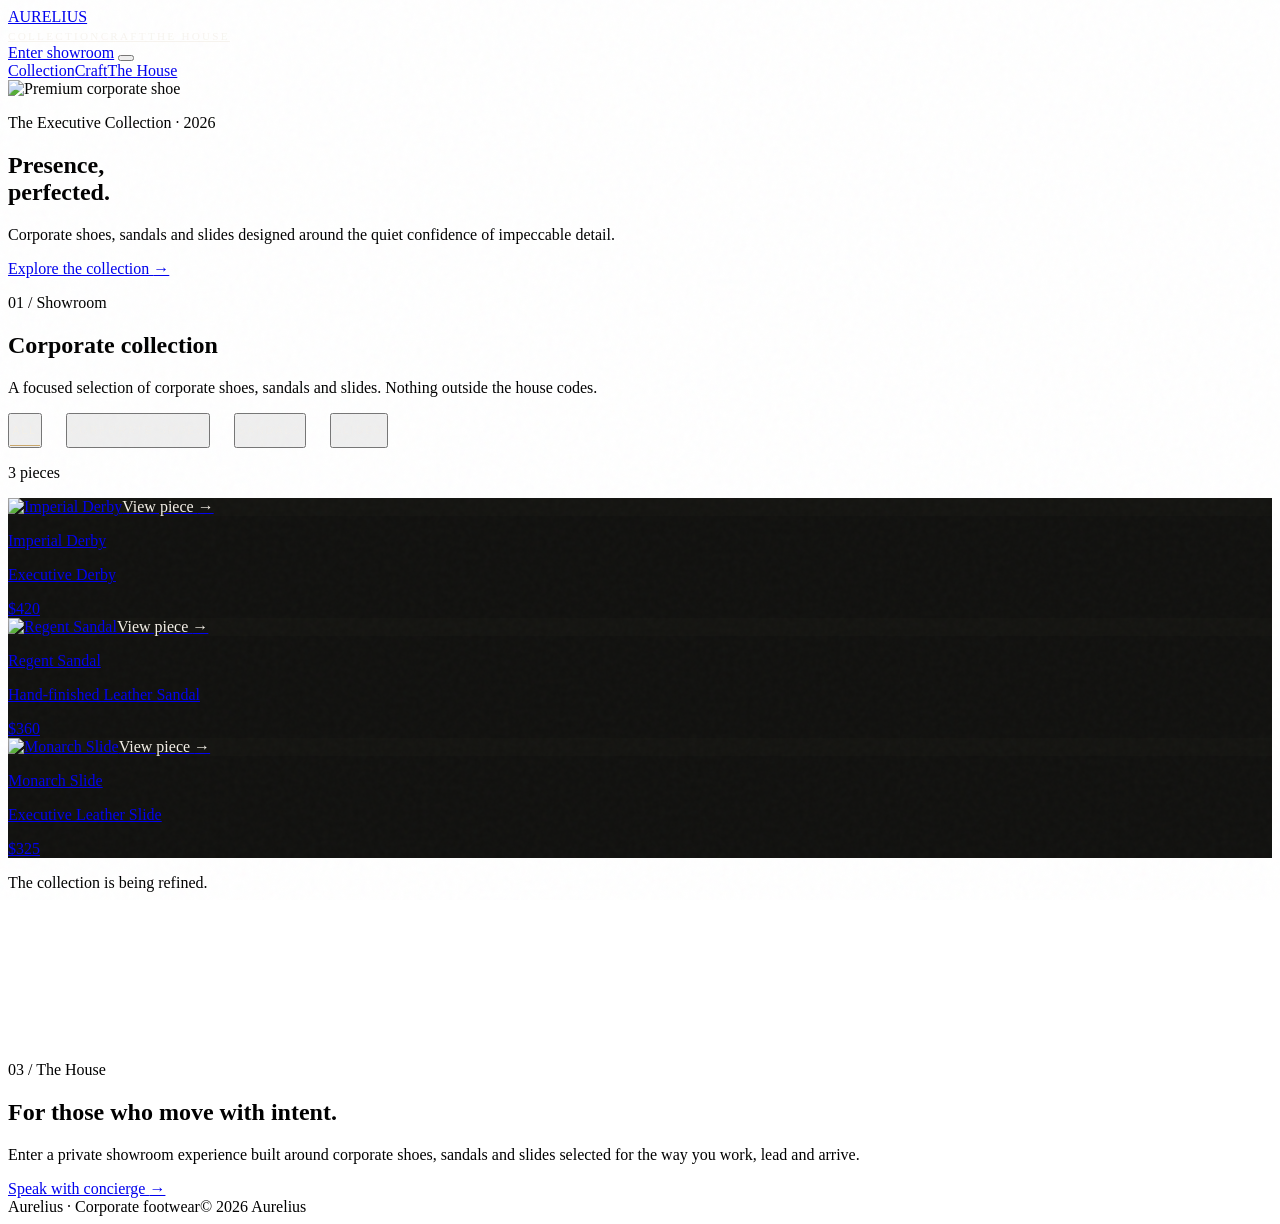
==== index.html @ 3df6e8d7 "copy: position showroom around corporate shoes sandals and slides" ====
<!doctype html>
<html lang="en">
<head>
<meta charset="UTF-8"><meta name="viewport" content="width=device-width, initial-scale=1.0">
<meta name="description" content="Aurelius — premium corporate shoes, sandals and slides for those who move with intent.">
<title>Aurelius — Corporate Shoes, Sandals & Slides</title>
<script src="https://cdn.tailwindcss.com"></script>
<script>tailwind.config={theme:{extend:{colors:{ink:'#0a0a09',bone:'#f4f0e8',champagne:'#c9a66b',stoneink:'#8e8a82'},fontFamily:{sans:['Inter','sans-serif'],display:['Cormorant Garamond','serif']}}}}</script>
<link rel="preconnect" href="https://fonts.googleapis.com"><link rel="preconnect" href="https://fonts.gstatic.com" crossorigin>
<link href="https://fonts.googleapis.com/css2?family=Cormorant+Garamond:wght@500;600;700&family=Inter:wght@400;500;600&display=swap" rel="stylesheet">
<link rel="stylesheet" href="./assets/css/styles.css">
</head>
<body class="bg-ink text-bone antialiased">
<header class="site-header fixed inset-x-0 top-0 z-50"><nav class="mx-auto flex max-w-7xl items-center justify-between px-6 py-6 lg:px-10" aria-label="Main navigation">
<a href="./index.html" class="font-display text-2xl tracking-[0.28em]" aria-label="Aurelius home">AURELIUS</a>
<div class="hidden items-center gap-9 md:flex"><a class="nav-link" href="#collection">Collection</a><a class="nav-link" href="#craft">Craft</a><a class="nav-link" href="#house">The House</a></div>
<a href="#collection" class="hidden rounded-full border border-bone/30 px-5 py-2 text-xs uppercase tracking-[0.2em] transition hover:border-champagne hover:text-champagne md:inline-flex">Enter showroom</a>
<button id="menuButton" class="md:hidden" aria-expanded="false" aria-controls="mobileMenu" aria-label="Open menu"><span class="block h-px w-7 bg-bone"></span><span class="mt-2 block h-px w-7 bg-bone"></span></button>
</nav><div id="mobileMenu" class="hidden border-t border-bone/10 bg-ink px-6 py-8 md:hidden"><a href="#collection" class="block py-3 text-sm uppercase tracking-[0.2em]">Collection</a><a href="#craft" class="block py-3 text-sm uppercase tracking-[0.2em]">Craft</a><a href="#house" class="block py-3 text-sm uppercase tracking-[0.2em]">The House</a></div></header>
<main>
<section class="hero relative flex min-h-screen items-end overflow-hidden"><div class="hero-media absolute inset-0"><img src="https://images.unsplash.com/photo-1542291026-7eec264c27ff?auto=format&fit=crop&w=2200&q=85" alt="Premium corporate shoe" class="h-full w-full object-cover object-center"></div><div class="absolute inset-0 bg-gradient-to-r from-ink/90 via-ink/35 to-transparent"></div><div class="absolute inset-0 bg-gradient-to-t from-ink via-transparent to-ink/20"></div><div class="relative z-10 mx-auto w-full max-w-7xl px-6 pb-20 lg:px-10 lg:pb-28"><p class="eyebrow mb-5 text-xs uppercase tracking-[0.35em] text-champagne">The Executive Collection · 2026</p><h1 class="max-w-4xl font-display text-6xl leading-[0.88] sm:text-7xl lg:text-9xl">Presence,<br>perfected.</h1><p class="mt-7 max-w-lg text-sm leading-7 text-bone/70 sm:text-base">Corporate shoes, sandals and slides designed around the quiet confidence of impeccable detail.</p><a href="#collection" class="magnetic group mt-9 inline-flex items-center gap-8 border border-bone/30 px-7 py-4 text-xs uppercase tracking-[0.24em] transition hover:border-champagne">Explore the collection <span class="transition-transform duration-500 group-hover:translate-x-2">→</span></a></div></section>
<section id="collection" class="px-6 py-28 lg:px-10 lg:py-40"><div class="mx-auto max-w-7xl">
<div class="mb-10 flex flex-col justify-between gap-6 md:flex-row md:items-end"><div><p class="eyebrow text-xs uppercase tracking-[0.3em] text-champagne">01 / Showroom</p><h2 class="mt-4 font-display text-5xl sm:text-6xl">Corporate collection</h2></div><p class="max-w-md text-sm leading-7 text-bone/55">A focused selection of corporate shoes, sandals and slides. Nothing outside the house codes.</p></div>
<div class="showroom-controls mb-10 border-y border-bone/10 py-5"><div class="flex flex-col gap-5 sm:flex-row sm:items-center sm:justify-between"><div id="categoryTabs" class="category-tabs flex gap-2 overflow-x-auto pb-1" role="tablist" aria-label="Filter corporate footwear"></div><p id="collectionCount" class="shrink-0 text-[10px] uppercase tracking-[0.2em] text-bone/35"></p></div></div>
<div id="productGrid" class="grid gap-x-5 gap-y-12 sm:grid-cols-2 lg:grid-cols-3" aria-live="polite"></div>
<p id="emptyCollection" class="hidden py-20 text-center font-display text-3xl text-bone/50">The collection is being refined.</p>
</div></section>
<section id="craft" class="overflow-hidden px-6 py-20 lg:px-10 lg:py-32"><div class="mx-auto grid max-w-7xl items-center gap-12 lg:grid-cols-2 lg:gap-24"><div class="reveal"><p class="eyebrow text-xs uppercase tracking-[0.3em] text-champagne">02 / Craft</p><h2 class="mt-5 font-display text-6xl leading-none sm:text-7xl">Built to be remembered.</h2><p class="mt-8 max-w-xl text-sm leading-8 text-bone/60">Every line is considered. Every surface is finished with intention. From boardroom shoes to refined sandals and slides, Aurelius applies the same discipline to every silhouette.</p></div><div class="image-frame reveal aspect-[4/5] overflow-hidden"><img src="https://images.unsplash.com/photo-1449247709967-d4461a6a6103?auto=format&fit=crop&w=1400&q=85" alt="Crafted luxury interior" class="h-full w-full object-cover"></div></div></section>
<section id="house" class="px-6 py-28 lg:px-10 lg:py-40"><div class="mx-auto max-w-5xl text-center"><p class="eyebrow text-xs uppercase tracking-[0.3em] text-champagne">03 / The House</p><h2 class="mt-6 font-display text-6xl leading-[0.9] sm:text-8xl">For those who move with intent.</h2><p class="mx-auto mt-8 max-w-2xl text-sm leading-8 text-bone/55">Enter a private showroom experience built around corporate shoes, sandals and slides selected for the way you work, lead and arrive.</p><a href="mailto:concierge@aurelius.example" class="magnetic group mt-10 inline-flex items-center gap-8 rounded-full bg-bone px-8 py-4 text-xs uppercase tracking-[0.2em] text-ink transition hover:bg-champagne">Speak with concierge <span class="transition-transform duration-500 group-hover:translate-x-2">→</span></a></div></section>
</main>
<footer class="border-t border-bone/10 px-6 py-8 lg:px-10"><div class="mx-auto flex max-w-7xl flex-col justify-between gap-4 text-xs uppercase tracking-[0.18em] text-bone/40 sm:flex-row"><span>Aurelius · Corporate footwear</span><span>© 2026 Aurelius</span></div></footer>
<script src="./assets/js/products.js"></script><script src="./assets/js/main.js"></script>
</body></html>
---- assets/css/styles.css ----
:root{--ink:#0a0a09;--bone:#f4f0e8;--champagne:#c9a66b}html{scroll-behavior:smooth}body{overflow-x:hidden}body:before{content:"";position:fixed;inset:0;pointer-events:none;z-index:60;opacity:.035;background-image:url("data:image/svg+xml,%3Csvg viewBox='0 0 180 180' xmlns='http://www.w3.org/2000/svg'%3E%3Cfilter id='n'%3E%3CfeTurbulence type='fractalNoise' baseFrequency='.8' numOctaves='3' stitchTiles='stitch'/%3E%3C/filter%3E%3Crect width='100%25' height='100%25' filter='url(%23n)' opacity='.8'/%3E%3C/svg%3E")} .site-header{transition:background .5s ease,backdrop-filter .5s ease}.site-header.scrolled{background:rgba(10,10,9,.72);backdrop-filter:blur(18px);border-bottom:1px solid rgba(244,240,232,.08)}.nav-link{position:relative;font-size:.7rem;text-transform:uppercase;letter-spacing:.2em;color:rgba(244,240,232,.7);transition:color .3s ease}.nav-link:after{content:"";position:absolute;left:0;bottom:-7px;width:100%;height:1px;background:var(--champagne);transform:scaleX(0);transform-origin:right;transition:transform .4s ease}.nav-link:hover{color:var(--bone)}.nav-link:hover:after{transform:scaleX(1);transform-origin:left}.hero-media{transform:scale(1.04);transition:transform 1.5s cubic-bezier(.2,.65,.2,1)}.hero.loaded .hero-media{transform:scale(1)}.category-tabs{scrollbar-width:none}.category-tabs::-webkit-scrollbar{display:none}.category-tab{position:relative;flex:0 0 auto;padding:.65rem .15rem;margin-right:1.5rem;color:rgba(244,240,232,.4);font-size:.65rem;text-transform:uppercase;letter-spacing:.2em;transition:color .35s ease}.category-tab:after{content:"";position:absolute;left:0;right:0;bottom:0;height:1px;background:var(--champagne);transform:scaleX(0);transform-origin:center;transition:transform .35s ease}.category-tab:hover,.category-tab.is-active{color:var(--bone)}.category-tab.is-active:after{transform:scaleX(1)}.product-card{position:relative;display:block;overflow:hidden;background:#11110f}.product-image-wrap{background:#141411}.product-card .product-image{transition:transform .9s cubic-bezier(.2,.65,.2,1),filter .9s ease}.product-card .product-meta{transition:transform .55s cubic-bezier(.2,.65,.2,1)}.product-view-label{color:var(--bone);transition:opacity .45s ease,transform .55s cubic-bezier(.2,.65,.2,1)}.product-card:hover .product-image{transform:scale(1.055);filter:brightness(.78)}.product-card:hover .product-meta{transform:translateY(-4px)}.product-card:hover .product-view-label{opacity:1;transform:translateY(0)}.product-card:focus-visible{outline:1px solid var(--champagne);outline-offset:6px}.image-frame{background:#141411}.image-frame img{transition:transform 1.2s cubic-bezier(.2,.65,.2,1)}.image-frame:hover img{transform:scale(1.035)}.reveal{opacity:0;transform:translateY(32px);transition:opacity .9s ease,transform .9s cubic-bezier(.2,.65,.2,1)}.reveal.is-visible{opacity:1;transform:none}.magnetic{position:relative;will-change:transform}@media(max-width:639px){.category-tab{margin-right:1.1rem}.product-card .product-view-label{opacity:1;transform:translateY(0);bottom:4px}.product-card .product-meta{padding-top:1rem;padding-bottom:1rem}.product-card .product-image{transition:transform .7s ease,filter .7s ease}}@media (prefers-reduced-motion:reduce){html{scroll-behavior:auto}.hero-media,.product-card .product-image,.image-frame img,.reveal,.magnetic,.product-view-label{transition:none!important;transform:none!important}}
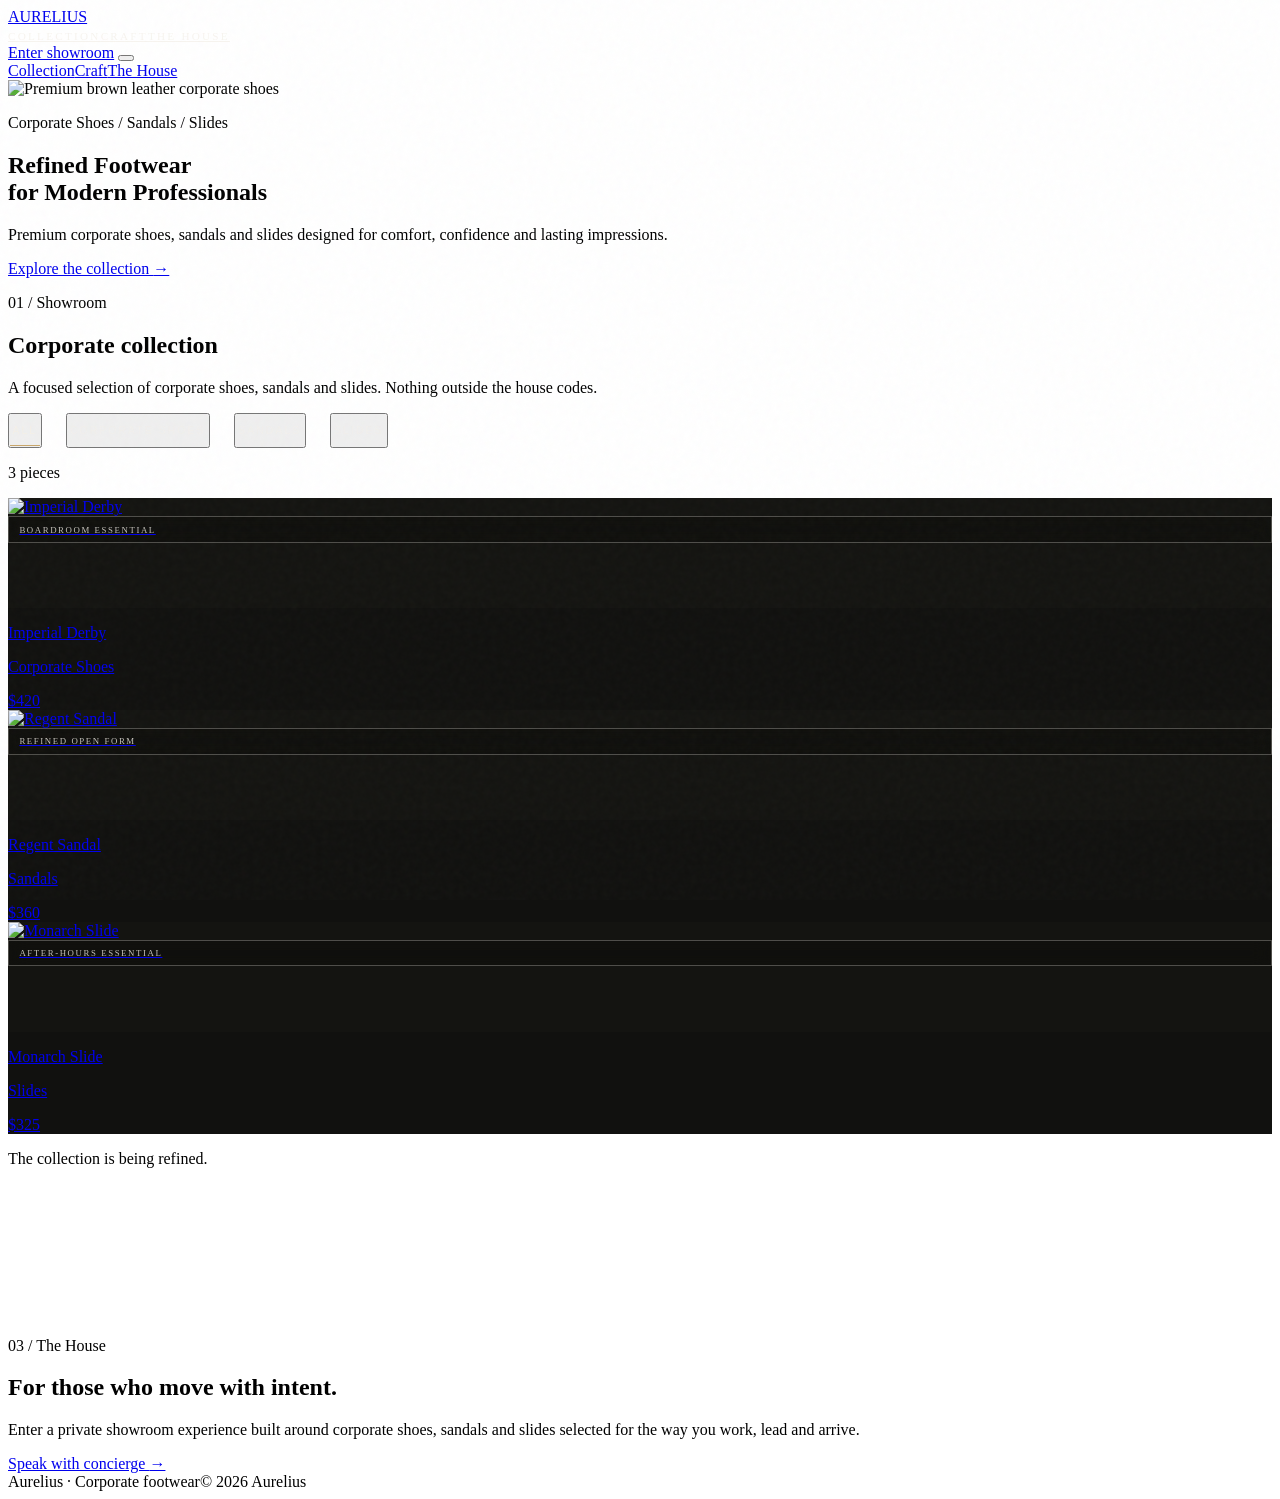
==== commit af914073: "Update hero to premium brown corporate footwear direction" ====
--- a/index.html
+++ b/index.html
@@ -2,10 +2,10 @@
 <html lang="en">
 <head>
 <meta charset="UTF-8"><meta name="viewport" content="width=device-width, initial-scale=1.0">
-<meta name="description" content="Aurelius — premium corporate shoes, sandals and slides for those who move with intent.">
-<title>Aurelius — Corporate Shoes, Sandals & Slides</title>
+<meta name="description" content="Aurelius — premium corporate shoes, sandals and slides for modern professionals.">
+<title>Aurelius — Refined Corporate Footwear</title>
 <script src="https://cdn.tailwindcss.com"></script>
-<script>tailwind.config={theme:{extend:{colors:{ink:'#0a0a09',bone:'#f4f0e8',champagne:'#c9a66b',stoneink:'#8e8a82'},fontFamily:{sans:['Inter','sans-serif'],display:['Cormorant Garamond','serif']}}}}</script>
+<script>tailwind.config={theme:{extend:{colors:{ink:'#0a0a09',bone:'#f4f0e8',champagne:'#c9a66b',espresso:'#24130b',cognac:'#7a4528',stoneink:'#8e8a82'},fontFamily:{sans:['Inter','sans-serif'],display:['Cormorant Garamond','serif']}}}}</script>
 <link rel="preconnect" href="https://fonts.googleapis.com"><link rel="preconnect" href="https://fonts.gstatic.com" crossorigin>
 <link href="https://fonts.googleapis.com/css2?family=Cormorant+Garamond:wght@500;600;700&family=Inter:wght@400;500;600&display=swap" rel="stylesheet">
 <link rel="stylesheet" href="./assets/css/styles.css">
@@ -18,7 +18,18 @@
 <button id="menuButton" class="md:hidden" aria-expanded="false" aria-controls="mobileMenu" aria-label="Open menu"><span class="block h-px w-7 bg-bone"></span><span class="mt-2 block h-px w-7 bg-bone"></span></button>
 </nav><div id="mobileMenu" class="hidden border-t border-bone/10 bg-ink px-6 py-8 md:hidden"><a href="#collection" class="block py-3 text-sm uppercase tracking-[0.2em]">Collection</a><a href="#craft" class="block py-3 text-sm uppercase tracking-[0.2em]">Craft</a><a href="#house" class="block py-3 text-sm uppercase tracking-[0.2em]">The House</a></div></header>
 <main>
-<section class="hero relative flex min-h-screen items-end overflow-hidden"><div class="hero-media absolute inset-0"><img src="https://images.unsplash.com/photo-1542291026-7eec264c27ff?auto=format&fit=crop&w=2200&q=85" alt="Premium corporate shoe" class="h-full w-full object-cover object-center"></div><div class="absolute inset-0 bg-gradient-to-r from-ink/90 via-ink/35 to-transparent"></div><div class="absolute inset-0 bg-gradient-to-t from-ink via-transparent to-ink/20"></div><div class="relative z-10 mx-auto w-full max-w-7xl px-6 pb-20 lg:px-10 lg:pb-28"><p class="eyebrow mb-5 text-xs uppercase tracking-[0.35em] text-champagne">The Executive Collection · 2026</p><h1 class="max-w-4xl font-display text-6xl leading-[0.88] sm:text-7xl lg:text-9xl">Presence,<br>perfected.</h1><p class="mt-7 max-w-lg text-sm leading-7 text-bone/70 sm:text-base">Corporate shoes, sandals and slides designed around the quiet confidence of impeccable detail.</p><a href="#collection" class="magnetic group mt-9 inline-flex items-center gap-8 border border-bone/30 px-7 py-4 text-xs uppercase tracking-[0.24em] transition hover:border-champagne">Explore the collection <span class="transition-transform duration-500 group-hover:translate-x-2">→</span></a></div></section>
+<section class="hero relative flex min-h-screen items-end overflow-hidden">
+  <div class="hero-media absolute inset-0"><img src="https://images.unsplash.com/photo-1490114538077-0a7f8cb49891?auto=format&fit=crop&w=2200&q=85" alt="Premium brown leather corporate shoes" class="h-full w-full object-cover object-center"></div>
+  <div class="hero-brown absolute inset-0"></div>
+  <div class="absolute inset-0 bg-gradient-to-r from-espresso/95 via-espresso/60 to-transparent"></div>
+  <div class="absolute inset-0 bg-gradient-to-t from-ink via-transparent to-espresso/20"></div>
+  <div class="relative z-10 mx-auto w-full max-w-7xl px-6 pb-20 lg:px-10 lg:pb-24">
+    <p class="eyebrow mb-5 text-xs uppercase tracking-[0.35em] text-champagne">Corporate Shoes / Sandals / Slides</p>
+    <h1 class="max-w-4xl font-display text-6xl leading-[0.88] sm:text-7xl lg:text-8xl">Refined Footwear<br>for Modern Professionals</h1>
+    <p class="mt-7 max-w-xl text-sm leading-7 text-bone/70 sm:text-base">Premium corporate shoes, sandals and slides designed for comfort, confidence and lasting impressions.</p>
+    <a href="#collection" class="magnetic group mt-9 inline-flex items-center gap-8 rounded-full border border-champagne/80 px-7 py-4 text-xs uppercase tracking-[0.24em] transition hover:bg-champagne hover:text-ink">Explore the collection <span class="transition-transform duration-500 group-hover:translate-x-2">→</span></a>
+  </div>
+</section>
 <section id="collection" class="px-6 py-28 lg:px-10 lg:py-40"><div class="mx-auto max-w-7xl">
 <div class="mb-10 flex flex-col justify-between gap-6 md:flex-row md:items-end"><div><p class="eyebrow text-xs uppercase tracking-[0.3em] text-champagne">01 / Showroom</p><h2 class="mt-4 font-display text-5xl sm:text-6xl">Corporate collection</h2></div><p class="max-w-md text-sm leading-7 text-bone/55">A focused selection of corporate shoes, sandals and slides. Nothing outside the house codes.</p></div>
 <div class="showroom-controls mb-10 border-y border-bone/10 py-5"><div class="flex flex-col gap-5 sm:flex-row sm:items-center sm:justify-between"><div id="categoryTabs" class="category-tabs flex gap-2 overflow-x-auto pb-1" role="tablist" aria-label="Filter corporate footwear"></div><p id="collectionCount" class="shrink-0 text-[10px] uppercase tracking-[0.2em] text-bone/35"></p></div></div>
--- a/assets/css/styles.css
+++ b/assets/css/styles.css
@@ -1 +1,57 @@
-:root{--ink:#0a0a09;--bone:#f4f0e8;--champagne:#c9a66b}html{scroll-behavior:smooth}body{overflow-x:hidden}body:before{content:"";position:fixed;inset:0;pointer-events:none;z-index:60;opacity:.035;background-image:url("data:image/svg+xml,%3Csvg viewBox='0 0 180 180' xmlns='http://www.w3.org/2000/svg'%3E%3Cfilter id='n'%3E%3CfeTurbulence type='fractalNoise' baseFrequency='.8' numOctaves='3' stitchTiles='stitch'/%3E%3C/filter%3E%3Crect width='100%25' height='100%25' filter='url(%23n)' opacity='.8'/%3E%3C/svg%3E")} .site-header{transition:background .5s ease,backdrop-filter .5s ease}.site-header.scrolled{background:rgba(10,10,9,.72);backdrop-filter:blur(18px);border-bottom:1px solid rgba(244,240,232,.08)}.nav-link{position:relative;font-size:.7rem;text-transform:uppercase;letter-spacing:.2em;color:rgba(244,240,232,.7);transition:color .3s ease}.nav-link:after{content:"";position:absolute;left:0;bottom:-7px;width:100%;height:1px;background:var(--champagne);transform:scaleX(0);transform-origin:right;transition:transform .4s ease}.nav-link:hover{color:var(--bone)}.nav-link:hover:after{transform:scaleX(1);transform-origin:left}.hero-media{transform:scale(1.04);transition:transform 1.5s cubic-bezier(.2,.65,.2,1)}.hero.loaded .hero-media{transform:scale(1)}.category-tabs{scrollbar-width:none}.category-tabs::-webkit-scrollbar{display:none}.category-tab{position:relative;flex:0 0 auto;padding:.65rem .15rem;margin-right:1.5rem;color:rgba(244,240,232,.4);font-size:.65rem;text-transform:uppercase;letter-spacing:.2em;transition:color .35s ease}.category-tab:after{content:"";position:absolute;left:0;right:0;bottom:0;height:1px;background:var(--champagne);transform:scaleX(0);transform-origin:center;transition:transform .35s ease}.category-tab:hover,.category-tab.is-active{color:var(--bone)}.category-tab.is-active:after{transform:scaleX(1)}.product-card{position:relative;display:block;overflow:hidden;background:#11110f}.product-image-wrap{background:#141411}.product-card .product-image{transition:transform .9s cubic-bezier(.2,.65,.2,1),filter .9s ease}.product-card .product-meta{transition:transform .55s cubic-bezier(.2,.65,.2,1)}.product-view-label{color:var(--bone);transition:opacity .45s ease,transform .55s cubic-bezier(.2,.65,.2,1)}.product-card:hover .product-image{transform:scale(1.055);filter:brightness(.78)}.product-card:hover .product-meta{transform:translateY(-4px)}.product-card:hover .product-view-label{opacity:1;transform:translateY(0)}.product-card:focus-visible{outline:1px solid var(--champagne);outline-offset:6px}.image-frame{background:#141411}.image-frame img{transition:transform 1.2s cubic-bezier(.2,.65,.2,1)}.image-frame:hover img{transform:scale(1.035)}.reveal{opacity:0;transform:translateY(32px);transition:opacity .9s ease,transform .9s cubic-bezier(.2,.65,.2,1)}.reveal.is-visible{opacity:1;transform:none}.magnetic{position:relative;will-change:transform}@media(max-width:639px){.category-tab{margin-right:1.1rem}.product-card .product-view-label{opacity:1;transform:translateY(0);bottom:4px}.product-card .product-meta{padding-top:1rem;padding-bottom:1rem}.product-card .product-image{transition:transform .7s ease,filter .7s ease}}@media (prefers-reduced-motion:reduce){html{scroll-behavior:auto}.hero-media,.product-card .product-image,.image-frame img,.reveal,.magnetic,.product-view-label{transition:none!important;transform:none!important}}+:root{--ink:#0a0a09;--bone:#f4f0e8;--champagne:#c9a66b}
+html{scroll-behavior:smooth}
+body{overflow-x:hidden}
+body:before{content:"";position:fixed;inset:0;pointer-events:none;z-index:60;opacity:.035;background-image:url("data:image/svg+xml,%3Csvg viewBox='0 0 180 180' xmlns='http://www.w3.org/2000/svg'%3E%3Cfilter id='n'%3E%3CfeTurbulence type='fractalNoise' baseFrequency='.8' numOctaves='3' stitchTiles='stitch'/%3E%3C/filter%3E%3Crect width='100%25' height='100%25' filter='url(%23n)' opacity='.8'/%3E%3C/svg%3E")}
+.site-header{transition:background .5s ease,backdrop-filter .5s ease}
+.site-header.scrolled{background:rgba(10,10,9,.72);backdrop-filter:blur(18px);border-bottom:1px solid rgba(244,240,232,.08)}
+.nav-link{position:relative;font-size:.7rem;text-transform:uppercase;letter-spacing:.2em;color:rgba(244,240,232,.7);transition:color .3s ease}
+.nav-link:after{content:"";position:absolute;left:0;bottom:-7px;width:100%;height:1px;background:var(--champagne);transform:scaleX(0);transform-origin:right;transition:transform .4s ease}
+.nav-link:hover{color:var(--bone)}
+.nav-link:hover:after{transform:scaleX(1);transform-origin:left}
+.hero-media{transform:scale(1.04);transition:transform 1.5s cubic-bezier(.2,.65,.2,1)}
+.hero.loaded .hero-media{transform:scale(1)}
+.category-tabs{scrollbar-width:none}
+.category-tabs::-webkit-scrollbar{display:none}
+.category-tab{position:relative;flex:0 0 auto;padding:.65rem .15rem;margin-right:1.5rem;color:rgba(244,240,232,.4);font-size:.65rem;text-transform:uppercase;letter-spacing:.2em;transition:color .35s ease}
+.category-tab:after{content:"";position:absolute;left:0;right:0;bottom:0;height:1px;background:var(--champagne);transform:scaleX(0);transform-origin:center;transition:transform .35s ease}
+.category-tab:hover,.category-tab.is-active{color:var(--bone)}
+.category-tab.is-active:after{transform:scaleX(1)}
+
+.product-card{position:relative;display:block;overflow:hidden;background:#11110f}
+.product-image-wrap{background:#141411}
+.product-card .product-image{transition:transform .9s cubic-bezier(.2,.65,.2,1),filter .9s ease}
+.product-shade{background:linear-gradient(to top,rgba(10,10,9,.9),rgba(10,10,9,.05) 62%,transparent);opacity:.38;transition:opacity .6s ease}
+.product-label{border:1px solid rgba(244,240,232,.28);background:rgba(10,10,9,.32);backdrop-filter:blur(10px);padding:.45rem .65rem;color:rgba(244,240,232,.8);font-size:.55rem;text-transform:uppercase;letter-spacing:.18em;transition:background .4s ease,border-color .4s ease,color .4s ease}
+.product-hover-details{color:var(--bone);transform:translateY(18px);opacity:0;transition:opacity .45s ease,transform .65s cubic-bezier(.2,.65,.2,1)}
+.product-hover-type{font-size:.55rem;text-transform:uppercase;letter-spacing:.2em;color:var(--champagne)}
+.product-specs{display:flex;flex-wrap:wrap;gap:.35rem .8rem;margin:.65rem 0 1rem;padding:0;list-style:none}
+.product-specs li{font-size:.62rem;color:rgba(244,240,232,.72)}
+.product-specs li:before{content:"·";margin-right:.45rem;color:var(--champagne)}
+.product-view-label{display:inline-flex;align-items:center;color:var(--bone);font-size:.6rem;text-transform:uppercase;letter-spacing:.2em}
+.product-card .product-meta{transition:transform .55s cubic-bezier(.2,.65,.2,1)}
+.product-card:hover .product-image{transform:scale(1.055);filter:brightness(.72)}
+.product-card:hover .product-shade{opacity:.72}
+.product-card:hover .product-hover-details{opacity:1;transform:translateY(0)}
+.product-card:hover .product-label{background:rgba(201,166,107,.14);border-color:rgba(201,166,107,.65);color:var(--bone)}
+.product-card:hover .product-meta{transform:translateY(-4px)}
+.product-card:focus-visible{outline:1px solid var(--champagne);outline-offset:6px}
+.image-frame{background:#141411}
+.image-frame img{transition:transform 1.2s cubic-bezier(.2,.65,.2,1)}
+.image-frame:hover img{transform:scale(1.035)}
+.reveal{opacity:0;transform:translateY(32px);transition:opacity .9s ease,transform .9s cubic-bezier(.2,.65,.2,1)}
+.reveal.is-visible{opacity:1;transform:none}
+.magnetic{position:relative;will-change:transform}
+@media(max-width:639px){
+  .category-tab{margin-right:1.1rem}
+  .product-card .product-hover-details{opacity:1;transform:none;bottom:1rem}
+  .product-card .product-shade{opacity:.62}
+  .product-card .product-meta{padding-top:1rem;padding-bottom:1rem}
+  .product-card .product-image{transition:transform .7s ease,filter .7s ease}
+  .product-label{font-size:.5rem}
+  .product-specs{margin-bottom:.55rem;gap:.2rem .55rem}
+  .product-specs li{font-size:.55rem}
+}
+@media (prefers-reduced-motion:reduce){
+  html{scroll-behavior:auto}
+  .hero-media,.product-card .product-image,.image-frame img,.reveal,.magnetic,.product-hover-details,.product-shade,.product-label{transition:none!important;transform:none!important}
+}
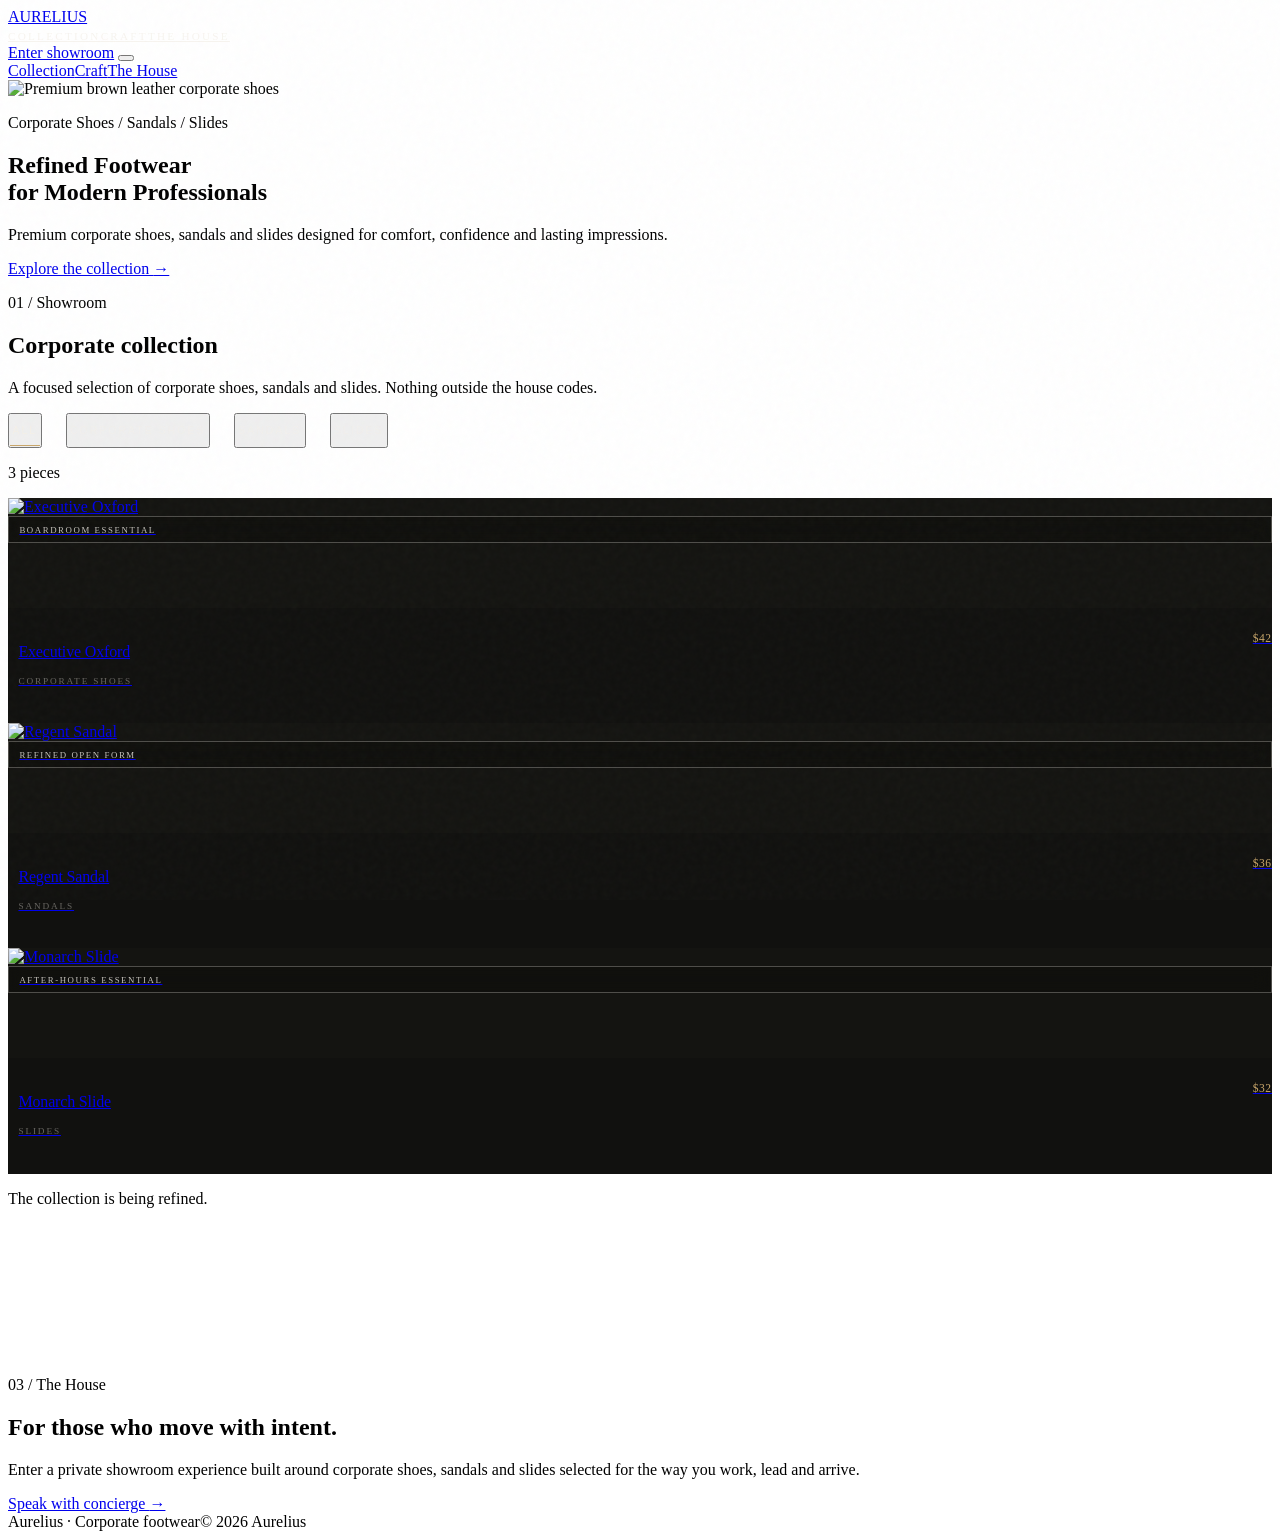
==== commit 8c845166: "Replace hero image with more visible corporate footwear" ====
--- a/index.html
+++ b/index.html
@@ -19,7 +19,7 @@
 </nav><div id="mobileMenu" class="hidden border-t border-bone/10 bg-ink px-6 py-8 md:hidden"><a href="#collection" class="block py-3 text-sm uppercase tracking-[0.2em]">Collection</a><a href="#craft" class="block py-3 text-sm uppercase tracking-[0.2em]">Craft</a><a href="#house" class="block py-3 text-sm uppercase tracking-[0.2em]">The House</a></div></header>
 <main>
 <section class="hero relative flex min-h-screen items-end overflow-hidden">
-  <div class="hero-media absolute inset-0"><img src="https://images.unsplash.com/photo-1490114538077-0a7f8cb49891?auto=format&fit=crop&w=2200&q=85" alt="Premium brown leather corporate shoes" class="h-full w-full object-cover object-center"></div>
+  <div class="hero-media absolute inset-0"><img src="https://images.unsplash.com/photo-1563434564528-8fdf5996e622?auto=format&fit=crop&w=2200&q=85" alt="Premium brown leather corporate shoes" class="h-full w-full object-cover object-center"></div>
   <div class="hero-brown absolute inset-0"></div>
   <div class="absolute inset-0 bg-gradient-to-r from-espresso/95 via-espresso/60 to-transparent"></div>
   <div class="absolute inset-0 bg-gradient-to-t from-ink via-transparent to-espresso/20"></div>
--- a/assets/css/styles.css
+++ b/assets/css/styles.css
@@ -1,4 +1,4 @@
-:root{--ink:#0a0a09;--bone:#f4f0e8;--champagne:#c9a66b}
+:root{--ink:#0a0a09;--bone:#f4f0e8;--champagne:#c9a66b;--espresso:#24130b;--cognac:#7a4528}
 html{scroll-behavior:smooth}
 body{overflow-x:hidden}
 body:before{content:"";position:fixed;inset:0;pointer-events:none;z-index:60;opacity:.035;background-image:url("data:image/svg+xml,%3Csvg viewBox='0 0 180 180' xmlns='http://www.w3.org/2000/svg'%3E%3Cfilter id='n'%3E%3CfeTurbulence type='fractalNoise' baseFrequency='.8' numOctaves='3' stitchTiles='stitch'/%3E%3C/filter%3E%3Crect width='100%25' height='100%25' filter='url(%23n)' opacity='.8'/%3E%3C/svg%3E")}
@@ -10,13 +10,13 @@
 .nav-link:hover:after{transform:scaleX(1);transform-origin:left}
 .hero-media{transform:scale(1.04);transition:transform 1.5s cubic-bezier(.2,.65,.2,1)}
 .hero.loaded .hero-media{transform:scale(1)}
+.hero-brown{background:radial-gradient(circle at 78% 48%,rgba(122,69,40,.32),transparent 32%),linear-gradient(90deg,rgba(36,19,11,.48),rgba(36,19,11,.05))}
 .category-tabs{scrollbar-width:none}
 .category-tabs::-webkit-scrollbar{display:none}
 .category-tab{position:relative;flex:0 0 auto;padding:.65rem .15rem;margin-right:1.5rem;color:rgba(244,240,232,.4);font-size:.65rem;text-transform:uppercase;letter-spacing:.2em;transition:color .35s ease}
 .category-tab:after{content:"";position:absolute;left:0;right:0;bottom:0;height:1px;background:var(--champagne);transform:scaleX(0);transform-origin:center;transition:transform .35s ease}
 .category-tab:hover,.category-tab.is-active{color:var(--bone)}
 .category-tab.is-active:after{transform:scaleX(1)}
-
 .product-card{position:relative;display:block;overflow:hidden;background:#11110f}
 .product-image-wrap{background:#141411}
 .product-card .product-image{transition:transform .9s cubic-bezier(.2,.65,.2,1),filter .9s ease}
@@ -28,7 +28,11 @@
 .product-specs li{font-size:.62rem;color:rgba(244,240,232,.72)}
 .product-specs li:before{content:"·";margin-right:.45rem;color:var(--champagne)}
 .product-view-label{display:inline-flex;align-items:center;color:var(--bone);font-size:.6rem;text-transform:uppercase;letter-spacing:.2em}
-.product-card .product-meta{transition:transform .55s cubic-bezier(.2,.65,.2,1)}
+.product-card .product-meta{padding:1.25rem .15rem 1.75rem}
+.product-copy{display:flex;align-items:flex-start;justify-content:space-between;gap:1.5rem;width:100%;padding:0 .5rem}
+.product-name{line-height:1;letter-spacing:-.01em}
+.product-category{margin-top:.5rem;font-size:.58rem;text-transform:uppercase;letter-spacing:.2em;color:rgba(244,240,232,.38)}
+.product-price{flex:0 0 auto;padding-top:.25rem;color:var(--champagne);font-size:.72rem;letter-spacing:.04em;white-space:nowrap}
 .product-card:hover .product-image{transform:scale(1.055);filter:brightness(.72)}
 .product-card:hover .product-shade{opacity:.72}
 .product-card:hover .product-hover-details{opacity:1;transform:translateY(0)}
@@ -42,16 +46,19 @@
 .reveal.is-visible{opacity:1;transform:none}
 .magnetic{position:relative;will-change:transform}
 @media(max-width:639px){
-  .category-tab{margin-right:1.1rem}
-  .product-card .product-hover-details{opacity:1;transform:none;bottom:1rem}
-  .product-card .product-shade{opacity:.62}
-  .product-card .product-meta{padding-top:1rem;padding-bottom:1rem}
-  .product-card .product-image{transition:transform .7s ease,filter .7s ease}
-  .product-label{font-size:.5rem}
-  .product-specs{margin-bottom:.55rem;gap:.2rem .55rem}
-  .product-specs li{font-size:.55rem}
+.category-tab{margin-right:1.1rem}
+.product-card .product-hover-details{opacity:1;transform:none;bottom:1rem}
+.product-card .product-shade{opacity:.62}
+.product-card .product-meta{padding-top:1rem;padding-bottom:1.35rem}
+.product-copy{padding:0 .15rem;gap:1rem}
+.product-card .product-image{transition:transform .7s ease,filter .7s ease}
+.product-label{font-size:.5rem}
+.product-specs{margin-bottom:.55rem;gap:.2rem .55rem}
+.product-specs li{font-size:.55rem}
+.product-category{font-size:.52rem;letter-spacing:.16em}
+.product-price{font-size:.66rem}
 }
 @media (prefers-reduced-motion:reduce){
-  html{scroll-behavior:auto}
-  .hero-media,.product-card .product-image,.image-frame img,.reveal,.magnetic,.product-hover-details,.product-shade,.product-label{transition:none!important;transform:none!important}
+html{scroll-behavior:auto}
+.hero-media,.product-card .product-image,.image-frame img,.reveal,.magnetic,.product-hover-details,.product-shade,.product-label{transition:none!important;transform:none!important}
 }
